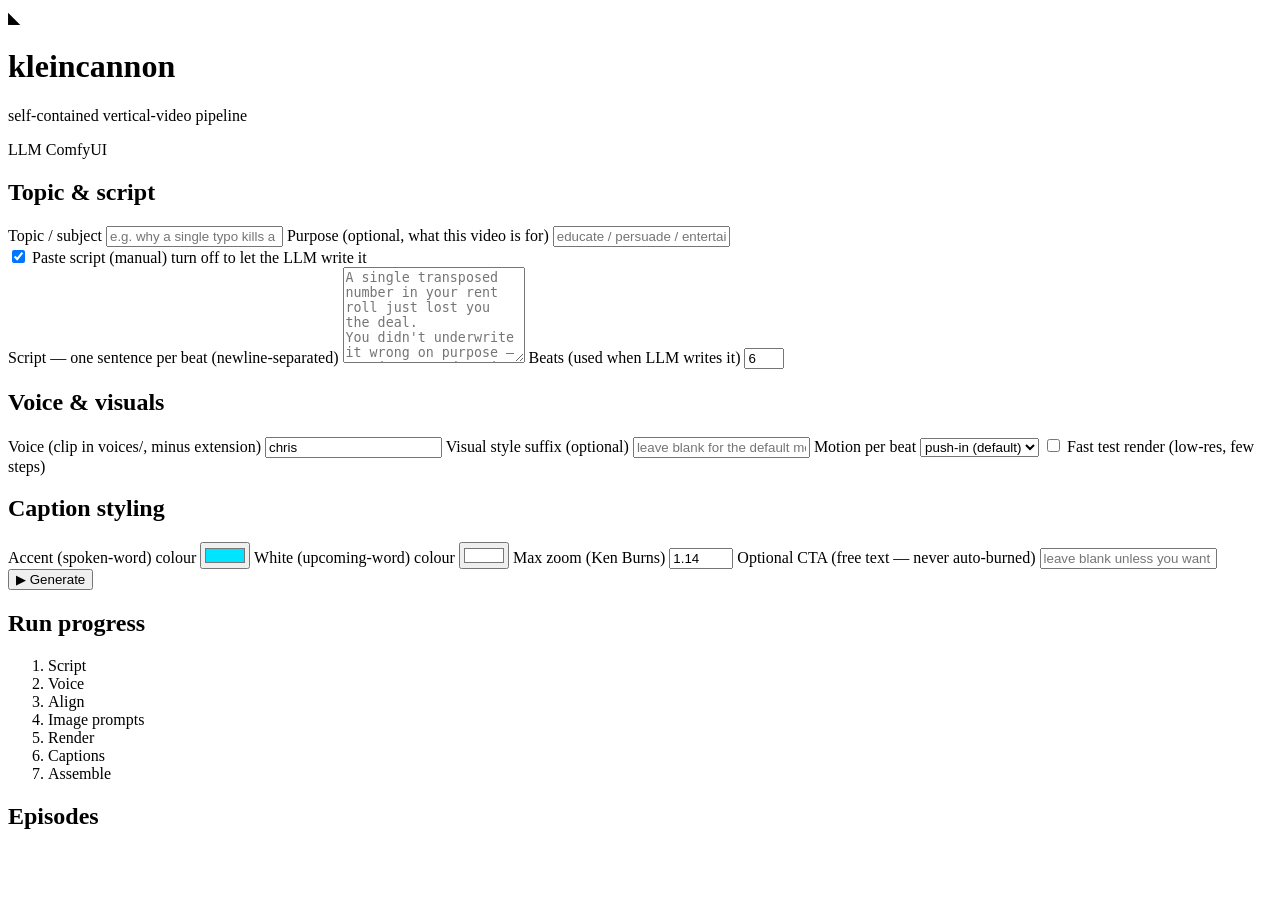
==== web/static/index.html @ 5732fd18 "Initial kleincannon: self-contained vertical-video pipeline General-purpose tokcannon successor. Swa" ====
<!DOCTYPE html>
<html lang="en">
<head>
<meta charset="utf-8" />
<meta name="viewport" content="width=device-width, initial-scale=1" />
<title>kleincannon — vertical video generator</title>
<link rel="stylesheet" href="/static/styles.css" />
</head>
<body>
<div id="app">
  <header>
    <div class="brand">
      <span class="logo">◣</span>
      <div>
        <h1>kleincannon</h1>
        <p class="tag">self-contained vertical-video pipeline</p>
      </div>
    </div>
    <div class="services" id="services">
      <span class="dot" data-s="llm" title="LLM (gemma4, optional)">LLM</span>
      <span class="dot" data-s="comfyui" title="ComfyUI (FLUX.2-klein, auto-launched)">ComfyUI</span>
    </div>
  </header>

  <main>
    <form id="runform">
      <section class="card">
        <h2>Topic &amp; script</h2>
        <label>Topic / subject
          <input name="topic" placeholder="e.g. why a single typo kills a real-estate deal" />
        </label>
        <label>Purpose (optional, what this video is for)
          <input name="purpose" placeholder="educate / persuade / entertain — free-form, no branding logic" />
        </label>
        <div class="toggle-row">
          <label class="switch">
            <input type="checkbox" name="use_manual" checked />
            <span>Paste script (manual)</span>
          </label>
          <span class="hint">turn off to let the LLM write it</span>
        </div>
        <label id="manual-wrap">Script — one sentence per beat (newline-separated)
          <textarea name="manual_script" rows="6"
            placeholder="A single transposed number in your rent roll just lost you the deal.&#10;You didn't underwrite it wrong on purpose — you just typed a nine where the eight should be.&#10;..."></textarea>
        </label>
        <label id="beats-wrap" class="hidden">Beats (used when LLM writes it)
          <input type="number" name="beats" value="6" min="3" max="9" />
        </label>
      </section>

      <section class="card">
        <h2>Voice &amp; visuals</h2>
        <label>Voice (clip in voices/, minus extension)
          <input name="voice" value="chris" />
        </label>
        <label>Visual style suffix (optional)
          <input name="style_suffix" placeholder="leave blank for the default moody cinematic look" />
        </label>
        <label>Motion per beat
          <select name="motion">
            <option value="in">push-in (default)</option>
            <option value="out">pull-out</option>
            <option value="left">pan left</option>
            <option value="right">pan right</option>
          </select>
        </label>
        <label class="check">
          <input type="checkbox" name="fast" /> Fast test render (low-res, few steps)
        </label>
      </section>

      <section class="card">
        <h2>Caption styling</h2>
        <label>Accent (spoken-word) colour
          <input type="color" name="caption_accent" value="#00E5FF" />
        </label>
        <label>White (upcoming-word) colour
          <input type="color" name="caption_white" value="#FFFFFF" />
        </label>
        <label>Max zoom (Ken Burns)
          <input type="number" step="0.01" name="zoom_max" value="1.14" min="1.0" max="1.6" />
        </label>
        <label>Optional CTA (free text — never auto-burned)
          <input name="cta" placeholder="leave blank unless you want it as a note" />
        </label>
      </section>

      <button type="submit" id="runbtn">▶ Generate</button>
    </form>

    <aside class="card stepper" id="stepper">
      <h2>Run progress</h2>
      <ol id="steps">
        <li data-stage="script">Script</li>
        <li data-stage="tts">Voice</li>
        <li data-stage="align">Align</li>
        <li data-stage="prompts">Image prompts</li>
        <li data-stage="images">Render</li>
        <li data-stage="captions">Captions</li>
        <li data-stage="assemble">Assemble</li>
      </ol>
      <pre id="log"></pre>
      <div id="result" class="hidden"></div>
    </aside>
  </main>

  <section class="card gallery" id="gallery">
    <h2>Episodes</h2>
    <div id="gallery-grid"></div>
  </section>
</div>
<script src="/static/app.js"></script>
</body>
</html>
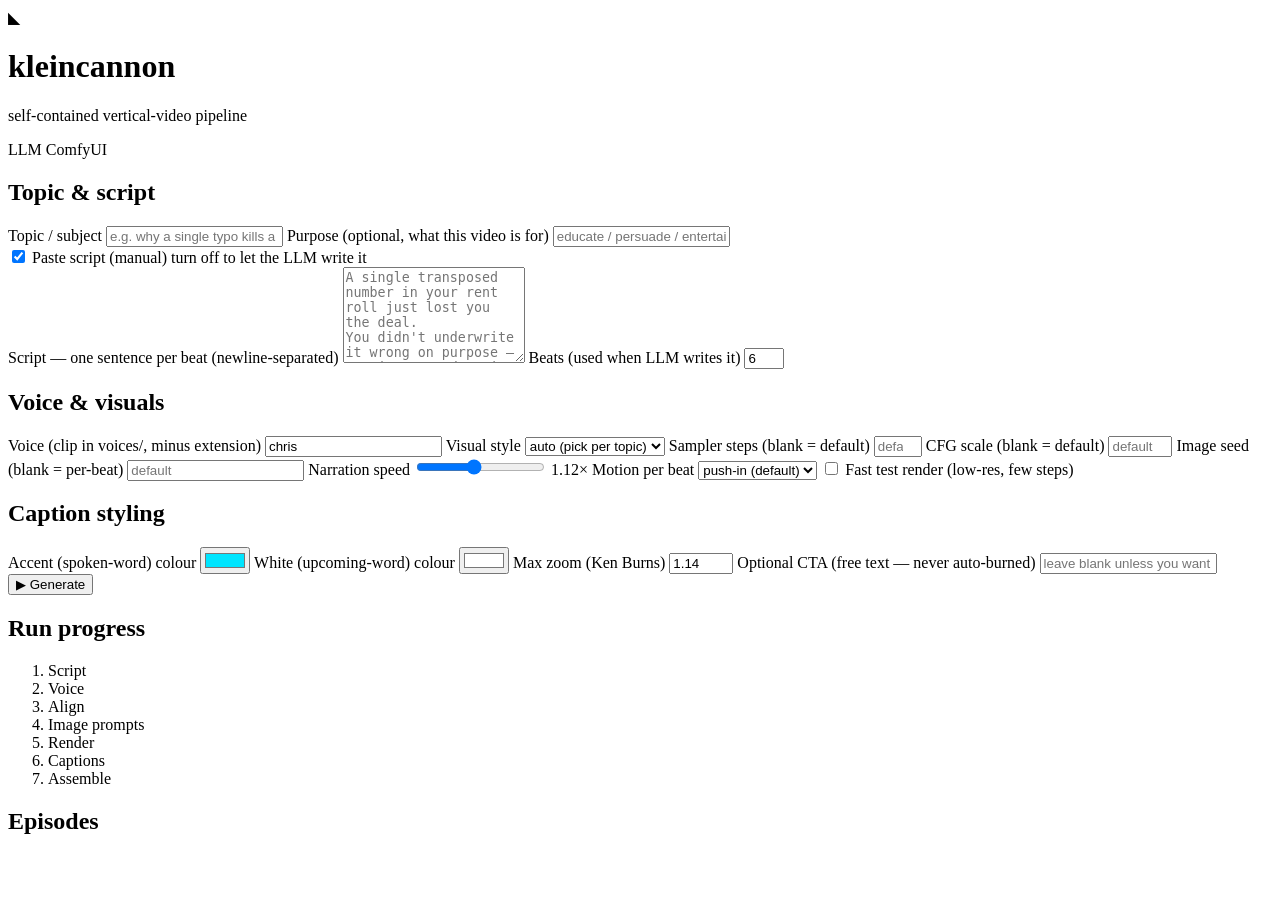
==== commit 3ad65753: "Add TTS speed knob, per-video style catalog, and more HITL params - DEFAULT_TTS_SPEED=1.12 (Qwen3-TT" ====
--- a/web/static/index.html
+++ b/web/static/index.html
@@ -53,8 +53,23 @@
         <label>Voice (clip in voices/, minus extension)
           <input name="voice" value="chris" />
         </label>
-        <label>Visual style suffix (optional)
-          <input name="style_suffix" placeholder="leave blank for the default moody cinematic look" />
+        <label for="style-select">Visual style
+          <select name="style" id="style-select">
+            <option value="auto">auto (pick per topic)</option>
+          </select>
+        </label>
+        <label for="steps">Sampler steps (blank = default)
+          <input type="number" name="steps" id="steps" min="1" max="60" placeholder="default" />
+        </label>
+        <label for="cfg">CFG scale (blank = default)
+          <input type="number" name="cfg" id="cfg" min="0" max="20" step="0.1" placeholder="default" />
+        </label>
+        <label for="seed">Image seed (blank = per-beat)
+          <input type="number" name="seed" id="seed" min="0" step="1" placeholder="default" />
+        </label>
+        <label>Narration speed
+          <input type="range" name="speed" id="speed" min="0.9" max="1.4" step="0.01" value="1.12" />
+          <span id="speed-val">1.12×</span>
         </label>
         <label>Motion per beat
           <select name="motion">
